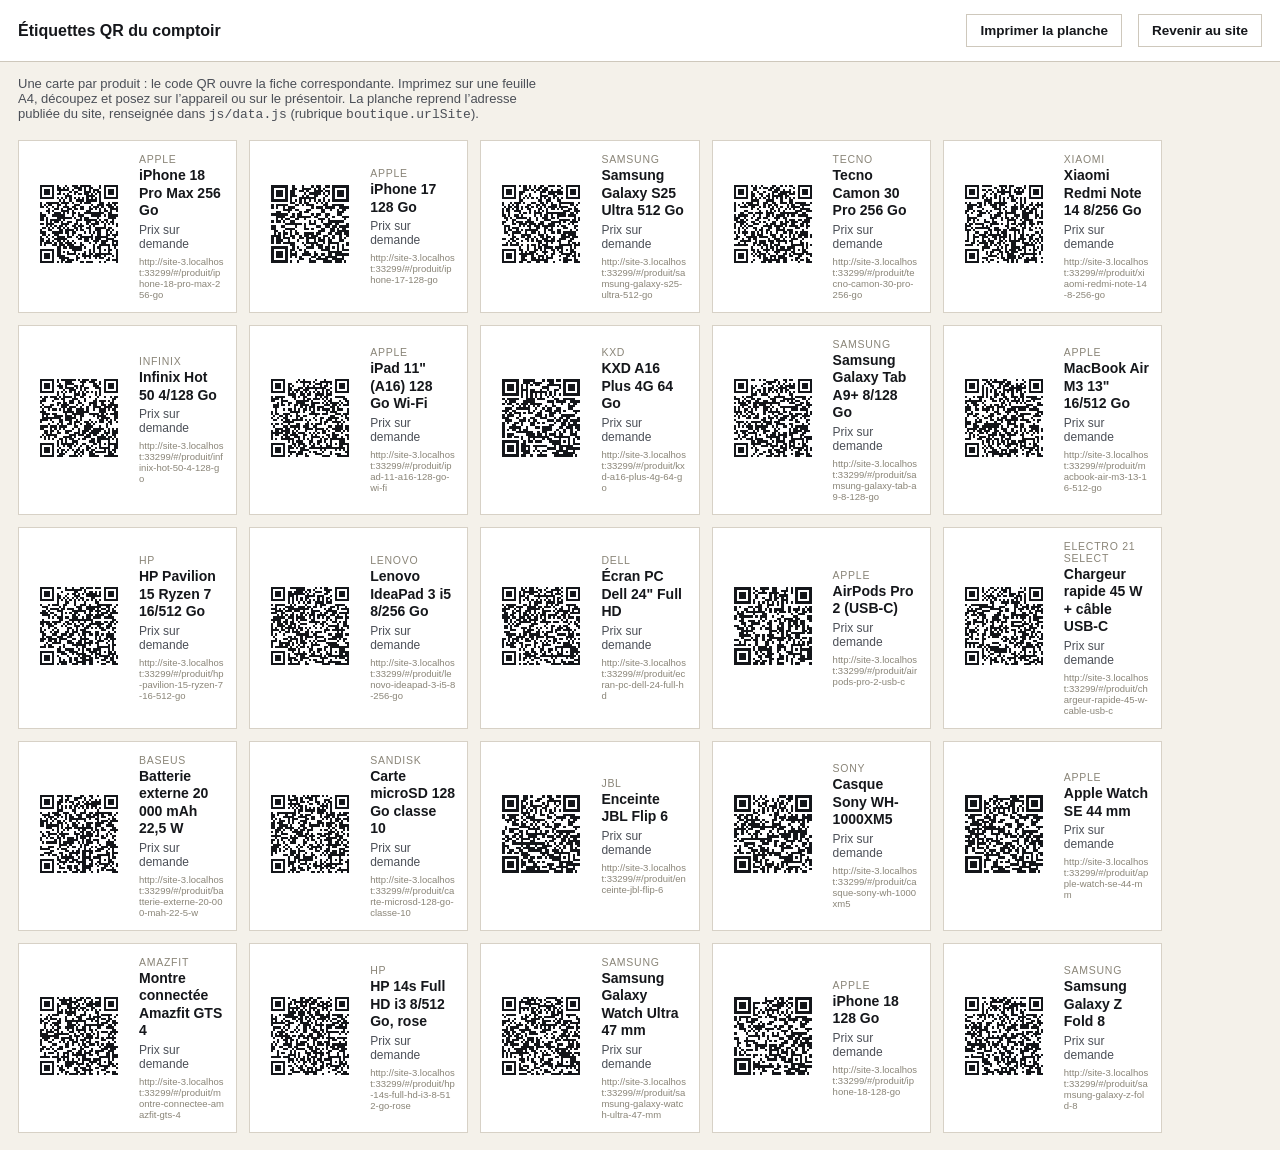
==== etiquettes.html @ 8eb10fff "init: site Electro 21 avec catalogue, assistant et back-office Vitrine statique sans serveur : catal" ====
<!doctype html>
<html lang="fr">
  <head>
    <meta charset="utf-8" />
    <meta name="viewport" content="width=device-width, initial-scale=1" />
    <title>Étiquettes QR — Electro 21</title>
    <meta name="description" content="Planche d’étiquettes à imprimer pour le comptoir : une carte par produit, avec le code QR de sa fiche." />
    <meta name="robots" content="noindex" />
    <style>
      /* Feuille autonome : l'impression ne doit rien devoir au site ni à Internet.
         Seules les polices système, aucune image externe, aucun stylesheet partagé. */
      * {
        box-sizing: border-box;
      }
      body {
        margin: 0;
        font-family: -apple-system, 'Segoe UI', Roboto, Helvetica, Arial, sans-serif;
        color: #15171b;
        background: #f4f1ea;
      }
      .barre {
        display: flex;
        flex-wrap: wrap;
        gap: 10px 16px;
        align-items: center;
        padding: 14px 18px;
        background: #fff;
        border-bottom: 1px solid #cec8bc;
        position: sticky;
        top: 0;
        z-index: 2;
      }
      .barre h1 {
        font-size: 16px;
        margin: 0 auto 0 0;
      }
      .barre a,
      .barre button {
        font: inherit;
        font-size: 13.5px;
        font-weight: 600;
        color: #15171b;
        background: #fff;
        border: 1px solid #cec8bc;
        padding: 8px 13px;
        cursor: pointer;
        text-decoration: none;
      }
      .barre button:hover,
      .barre a:hover {
        border-color: #15171b;
      }
      .avertissement {
        margin: 14px 18px 0;
        font-size: 13px;
        color: #4b4f57;
        max-width: 74ch;
      }
      .planche {
        display: grid;
        grid-template-columns: repeat(auto-fill, minmax(216px, 1fr));
        gap: 12px;
        padding: 18px;
        max-width: 1180px;
      }
      .etiquette {
        display: grid;
        grid-template-columns: 96px minmax(0, 1fr);
        gap: 12px;
        align-items: center;
        background: #fff;
        border: 1px solid #d7d1c6;
        padding: 12px;
        break-inside: avoid;
      }
      .etiquette svg {
        width: 96px;
        height: 96px;
      }
      .etiquette__marque {
        font-size: 10.5px;
        letter-spacing: 0.07em;
        text-transform: uppercase;
        color: #8a8578;
      }
      .etiquette__nom {
        font-size: 14px;
        font-weight: 700;
        margin: 2px 0 3px;
        line-height: 1.25;
      }
      .etiquette__prix {
        font-size: 12px;
        color: #4b4f57;
      }
      .etiquette__note {
        font-size: 9.5px;
        color: #8a8578;
        margin-top: 5px;
        word-break: break-all;
      }
      @media print {
        body {
          background: #fff;
        }
        .barre,
        .avertissement {
          display: none;
        }
        .planche {
          gap: 6mm;
          padding: 0;
          max-width: none;
          grid-template-columns: repeat(3, 1fr);
        }
        .etiquette {
          border-color: #b9b3a7;
        }
      }
    </style>
  </head>
  <body>
    <div class="barre">
      <h1>Étiquettes QR du comptoir</h1>
      <button id="imprimer" type="button">Imprimer la planche</button>
      <a href="index.html">Revenir au site</a>
    </div>
    <p class="avertissement" id="consigne">
      Une carte par produit : le code QR ouvre la fiche correspondante. Imprimez sur une feuille A4, découpez et posez sur l’appareil ou sur le présentoir.
      La planche reprend l’adresse publiée du site, renseignée dans <code>js/data.js</code> (rubrique <code>boutique.urlSite</code>).
    </p>
    <div class="planche" id="planche"></div>

    <script src="js/data.js"></script>
    <script src="js/qr.js"></script>
    <script>
      /* La planche se construit depuis js/data.js : elle suit donc le back-office
         et le catalogue sans autre saisie. */
      (function () {
        const D = window.ELECTRO21;
        const B = D.boutique;
        const hote = document.getElementById('planche');
        const consigne = document.getElementById('consigne');

        function echapper(txt) {
          return String(txt).replace(/[&<>"']/g, (c) => ({ '&': '&amp;', '<': '&lt;', '>': '&gt;', '"': '&quot;', "'": '&#39;' })[c]);
        }
        function sansAccent(txt) {
          return String(txt)
            .toLowerCase()
            .normalize('NFD')
            .replace(/\p{Diacritic}/gu, '')
            .replace(/[^a-z0-9]+/g, ' ')
            .trim()
            .replace(/ /g, '-');
        }

        let base = B.urlSite ? String(B.urlSite).replace(/\/+$/, '') : '';
        if (!base && location.protocol.indexOf('http') === 0) base = location.origin + location.pathname.replace(/[^/]*$/, '');
        if (!base) {
          consigne.textContent =
            'Aucune adresse publiée : le site est ouvert en local. Renseignez boutique.urlSite dans js/data.js (ou le back-office) pour des étiquettes scannables hors de la boutique.';
        }

        hote.innerHTML = D.produits
          .map((p) => {
            const slug = p.slug || sansAccent(p.nom);
            const url = base ? base + '#/produit/' + slug : '';
            const code = url ? window.QR.svg(url, { taille: 96, titre: 'QR de la fiche ' + p.nom }) : '<p class="etiquette__note">Adresse du site manquante</p>';
            return (
              '<div class="etiquette">' +
              '<div>' + code + '</div>' +
              '<div><div class="etiquette__marque">' + echapper(p.marque) + '</div>' +
              '<div class="etiquette__nom">' + echapper(p.nom) + '</div>' +
              '<div class="etiquette__prix">' + (typeof p.prix === 'number' ? echapper(p.prix + ' ' + B.devise) : 'Prix sur demande') + '</div>' +
              '<div class="etiquette__note">' + echapper(url || '') + '</div>' +
              '</div></div>'
            );
          })
          .join('');

        document.getElementById('imprimer').addEventListener('click', () => window.print());
        document.title = 'Étiquettes QR — ' + B.nom;
      })();
    </script>
  </body>
</html>
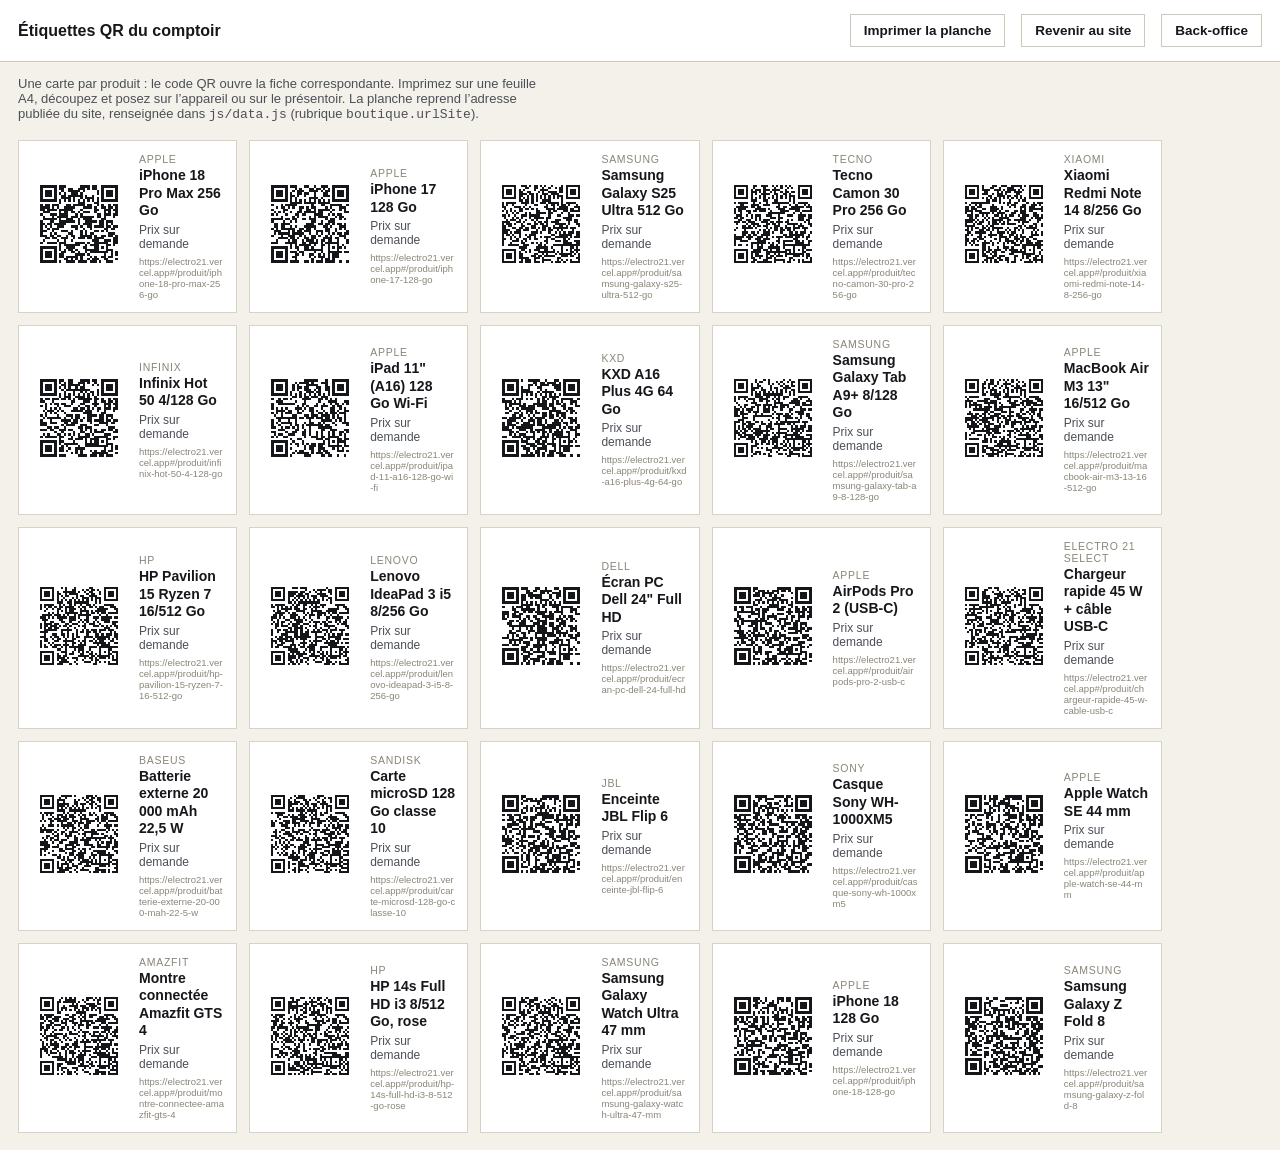
==== commit 0b9b5d32: "feat: publie le site et complète l'accès au back-office Adresse publique renseignée dans boutique.ur" ====
--- a/etiquettes.html
+++ b/etiquettes.html
@@ -124,6 +124,7 @@
       <h1>Étiquettes QR du comptoir</h1>
       <button id="imprimer" type="button">Imprimer la planche</button>
       <a href="index.html">Revenir au site</a>
+      <a href="admin.html">Back-office</a>
     </div>
     <p class="avertissement" id="consigne">
       Une carte par produit : le code QR ouvre la fiche correspondante. Imprimez sur une feuille A4, découpez et posez sur l’appareil ou sur le présentoir.
